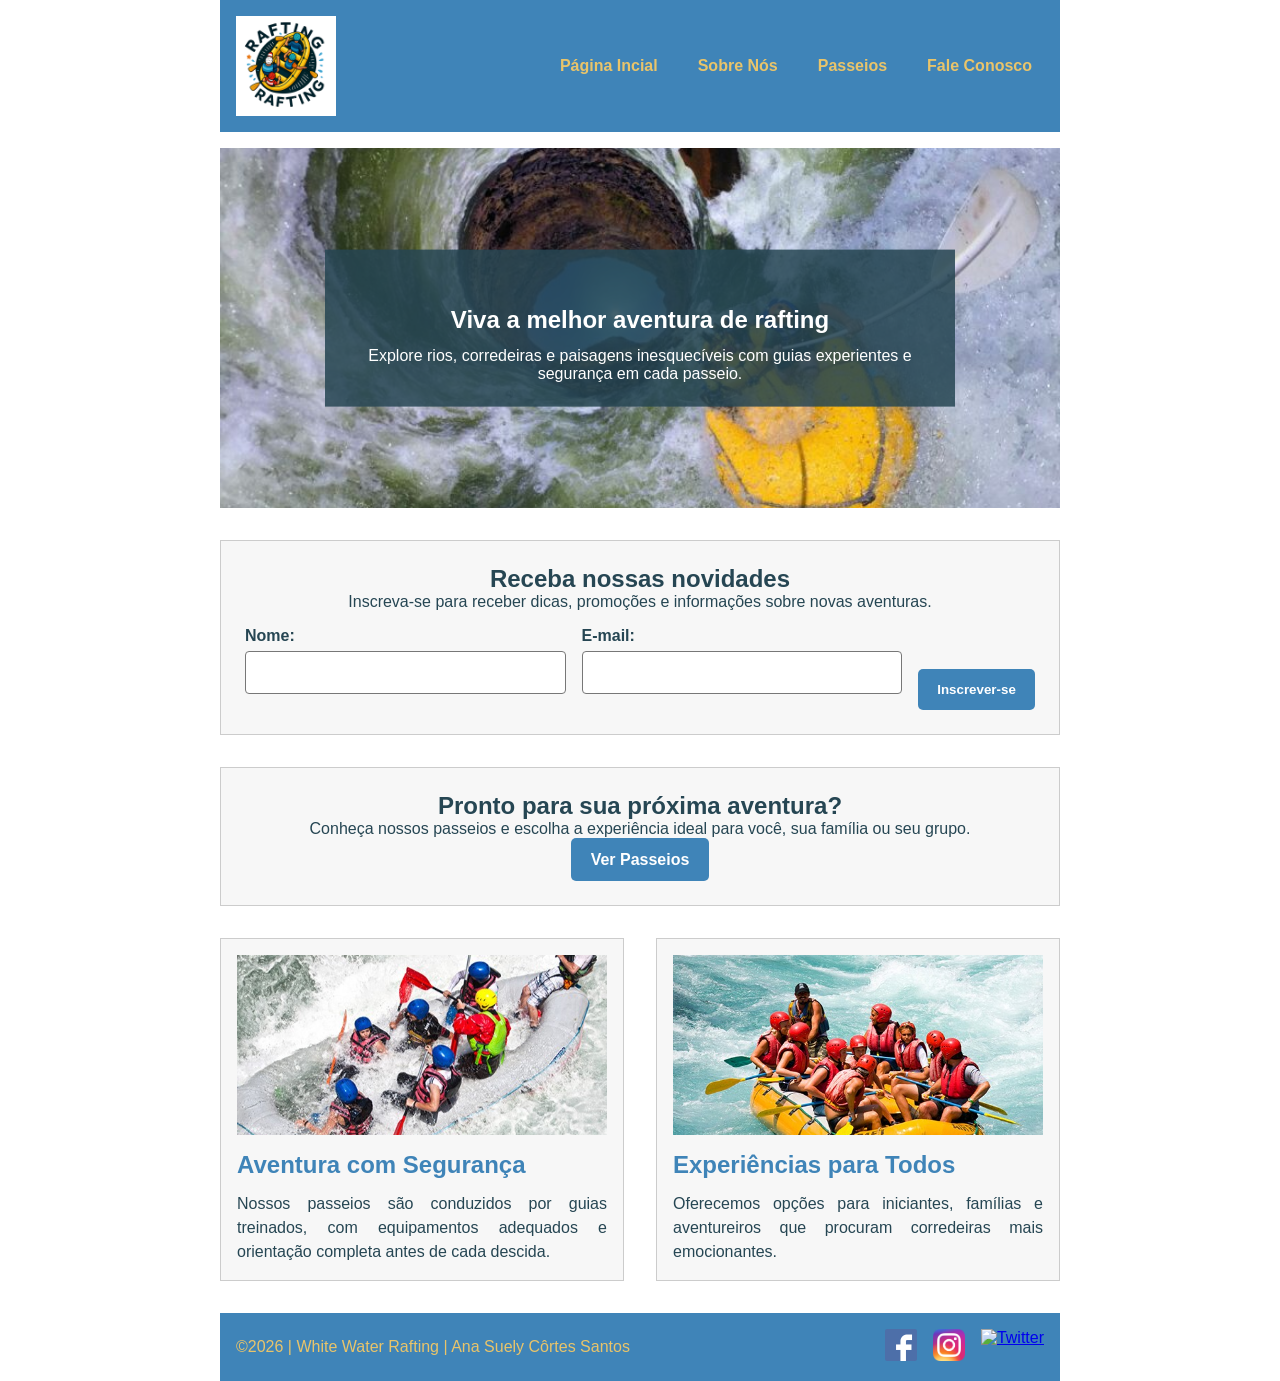
==== wwr/index.html @ 4c18b5f8 "Desenvolvimento das páginas index.html e passeios.html e alteração na página rafting.css" ====
<!DOCTYPE html>
<html lang="pt-BR">

<head>
    <meta charset="UTF-8">
    <meta name="viewport" content="width=device-width, initial-scale=1.0">
    <title>White Water Rafting | Página Inicial</title>
    <meta name="description"
        content="Página inicial da White Water Rafting com aventuras, passeios, newsletter e informações sobre rafting.">
    <meta name="author" content="Ana Suely Côrtes Santos">
    <link rel="stylesheet" href="estilos/rafting.css">
</head>

<body>
    <header>
        <img src="imagens/logo.png" alt="Logo White Water Rafting" class="logo">

        <nav>
            <a href="index.html">Página Incial</a>
            <a href="sobre.html">Sobre Nós</a>
            <a href="passeios.html">Passeios</a>
            <a href="contato.html">Fale Conosco</a>
        </nav>
    </header>

    <main>
        <section class="home-hero">
            <img src="imagens/hero.jpg" alt="Grupo praticando rafting em águas brancas">

            <div class="home-hero-texto">
                <h1>Viva a melhor aventura de rafting</h1>
                <p>Explore rios, corredeiras e paisagens inesquecíveis com guias experientes e segurança em cada
                    passeio.</p>
            </div>
        </section>

        <section class="newsletter">
            <h2>Receba nossas novidades</h2>
            <p>Inscreva-se para receber dicas, promoções e informações sobre novas aventuras.</p>

            <form class="newsletter-form">
                <div class="item-formulario">
                    <label for="nome-newsletter">Nome:</label>
                    <input type="text" id="nome-newsletter" name="nome-newsletter" required>
                </div>

                <div class="item-formulario">
                    <label for="email-newsletter">E-mail:</label>
                    <input type="email" id="email-newsletter" name="email-newsletter" required>
                </div>

                <button type="submit">Inscrever-se</button>
            </form>
        </section>

        <section class="chamada-passeios">
            <h2>Pronto para sua próxima aventura?</h2>
            <p>Conheça nossos passeios e escolha a experiência ideal para você, sua família ou seu grupo.</p>
            <a href="passeios.html" class="botao-acao">Ver Passeios</a>
        </section>

        <section class="home-grid">
            <div>
                <img src="imagens/rafting1.jpg" alt="Rafting em corredeira">
                <h2>Aventura com Segurança</h2>
                <p>
                    Nossos passeios são conduzidos por guias treinados, com equipamentos adequados
                    e orientação completa antes de cada descida.
                </p>
            </div>

            <div>
                <img src="imagens/rafting2.jpg" alt="Grupo em passeio de rafting">
                <h2>Experiências para Todos</h2>
                <p>
                    Oferecemos opções para iniciantes, famílias e aventureiros que procuram
                    corredeiras mais emocionantes.
                </p>
            </div>
        </section>
    </main>

    <footer>
        <p>©2026 | White Water Rafting | Ana Suely Côrtes Santos</p>

        <nav class="sociallinks">
            <a href="https://facebook.com" target="_blank">
                <img src="imagens/facebook.png" alt="Facebook">
            </a>

            <a href="https://instagram.com" target="_blank">
                <img src="imagens/instagram.png" alt="Instagram">
            </a>

            <a href="https://twitter.com" target="_blank">
                <img src="imagens/twitter.png" alt="Twitter">
            </a>
        </nav>
    </footer>
</body>

</html>
---- wwr/estilos/rafting.css ----
/* Reseta o CSS */
* {
    margin: 0;
    padding: 0;
    box-sizing: border-box;
}

:root {
/*    --cor-primaria: #055a05;*/    
    --cor-primaria:  #3f84b8;
    --cor-destaque1: #264653;
    --cor-destaque2: #e9c46a;
}

body {
    font-family: Arial, Helvetica, sans-serif;
    color: var(--cor-destaque1);
    background-color: #ffffff;
}

header,
main,
footer {
    width: 840px;
    margin: 0 auto;
}

header {
    display: grid;
    grid-template-columns: 120px 1fr;
    align-items: center;
    gap: 2rem;
    background-color: var(--cor-primaria);
    padding: 1rem;
}

.logo {
    width: 100px;
    height: auto;
    display: block;
}

header nav {
    display: flex;
    justify-content: flex-end;
    gap: 1rem;
}

header nav a {
    color: var(--cor-destaque2);
    text-decoration: none;
    font-weight: bold;
    padding: 8px 12px;
}

.hero {
    position: relative;
    margin-top: 1rem;
}

.hero > img {
    width: 100%;
    display: block;
}

.hero h1 {
    /*position: absolute;*/
    top: 20px;
    width: 100%;
    padding: 1rem;
    text-align: center;
    background-color: rgba(38, 70, 83, 0.85);
    color: white;
}

.hero article {
    /*position: absolute;*/
    bottom: 20px;
    left: 20px;
    right: 20px;
    background-color: rgba(255, 255, 255, 0.92);
    padding: 1rem;
}

.hero article img {
    float: right;
    width: 130px;
    margin-left: 1rem;
}

.hero article p,
.historia-conteudo p {
    text-align: justify;
    line-height: 1.5;
}

.historia,
.aventuras {
    padding: 2rem 0;
}

.historia h2,
.aventuras h2 {
    text-align: center;
    color: var(--cor-primaria);
    margin-bottom: 1.5rem;
}

.historia-conteudo {
    display: grid;
    grid-template-columns: 1fr 250px 1fr;
    align-items: center;
    gap: 2rem;
}

.historia-conteudo img {
    width: 100%;
}

.galeria-aventuras {
    display: grid;
    grid-template-columns: repeat(5, 1fr);
    gap: 1rem;
}

.galeria-aventuras figure {
    text-align: center;
}

.galeria-aventuras img {
    width: 100%;
    height: 120px;
    object-fit: cover;
}

figcaption {
    margin-top: 0.5rem;
    font-weight: bold;
    font-size: 0.85rem;
}

footer {
    display: grid;
    grid-template-columns: 1fr auto;
    align-items: center;
    background-color: var(--cor-primaria);
    color: var(--cor-destaque2);
    padding: 1rem;
}

.sociallinks {
    display: flex;
    gap: 1rem;
}

.sociallinks img {
    width: 32px;
    height: 32px;
}

/* Página Contato */

main h1 {
    color: var(--cor-primaria);
    margin: 2rem 0;
    text-align: center;
}

.contato-grid {
    display: grid;
    grid-template-columns: 1fr 1fr;
    gap: 2rem;
    margin-bottom: 2rem;
}

.informacoes-contato,
.formulario-contato {
    background-color: #f7f7f7;
    padding: 1.5rem;
    border: 1px solid #ccc;
    border-radius: 8px;
}

.informacoes-contato h2,
.formulario-contato h2,
.funcionarios h2 {
    color: var(--cor-primaria);
    margin-bottom: 1rem;
    text-align: center;
}

.informacoes-contato p {
    margin-bottom: 0.8rem;
    line-height: 1.5;
}

iframe {
    border: 0;
    margin-top: 1rem;
}

.item-formulario {
    display: grid;
    gap: 0.4rem;
    margin-bottom: 1rem;
}

.item-formulario label,
.formulario-contato legend {
    font-weight: bold;
}

.item-formulario input,
.item-formulario textarea {
    width: 100%;
    padding: 0.7rem;
    border: 1px solid #777;
    border-radius: 5px;
    font-size: 1rem;
}

.formulario-contato fieldset {
    border: 1px solid #bbb;
    padding: 1rem;
    margin-bottom: 1rem;
    border-radius: 5px;
}

.formulario-contato fieldset label {
    display: block;
    margin: 0.5rem 0;
}

.newsletter {
    display: block;
    margin-bottom: 1rem;
}

.formulario-contato button {
    background-color: var(--cor-primaria);
    color: white;
    border: none;
    padding: 0.8rem 1.3rem;
    border-radius: 5px;
    font-weight: bold;
    cursor: pointer;
}

.formulario-contato button:hover {
    background-color: #033d03;
}

.funcionarios {
    margin: 2rem 0;
}

.equipe-grid {
    display: grid;
    grid-template-columns: repeat(3, 1fr);
    gap: 1rem;
}

.equipe-grid figure {
    text-align: center;
}

.equipe-grid img {
    width: 100%;
    height: 180px;
    object-fit: cover;
    display: block;
    border-radius: 8px;
}

.equipe-grid figcaption {
    margin-top: 0.5rem;
    font-weight: bold;
}

/* Página Inicial */

.home-hero {
    position: relative;
    margin-top: 1rem;
}

.home-hero img {
    width: 100%;
    height: 360px;
    object-fit: cover;
    display: block;
}

.home-hero-texto {
    position: absolute;
    top: 50%;
    left: 50%;
    transform: translate(-50%, -50%);
    background-color: rgba(38, 70, 83, 0.85);
    color: white;
    padding: 1.5rem;
    text-align: center;
    width: 75%;
}

.home-hero-texto h1 {
    color: white;
    margin-bottom: 0.8rem;
}

.newsletter,
.chamada-passeios {
    background-color: #f7f7f7;
    border: 1px solid #ccc;
    padding: 1.5rem;
    margin: 2rem 0;
    text-align: center;
}

.newsletter-form {
    display: grid;
    grid-template-columns: 1fr 1fr auto;
    gap: 1rem;
    align-items: end;
    margin-top: 1rem;
}

.newsletter-form .item-formulario {
    display: grid;
    text-align: left;
    gap: 0.4rem;
}

.newsletter-form input {
    padding: 0.7rem;
    border: 1px solid #777;
    border-radius: 4px;
}

.newsletter-form button,
.botao-acao {
    background-color: var(--cor-primaria);
    color: white;
    padding: 0.8rem 1.2rem;
    text-decoration: none;
    border: none;
    border-radius: 5px;
    font-weight: bold;
    display: inline-block;
}

.newsletter-form button:hover,
.botao-acao:hover {
    background-color: #033d03;
}

.home-grid {
    display: grid;
    grid-template-columns: 1fr 1fr;
    gap: 2rem;
    margin: 2rem 0;
}

.home-grid div {
    background-color: #f7f7f7;
    padding: 1rem;
    border: 1px solid #ccc;
}

.home-grid img {
    width: 100%;
    height: 180px;
    object-fit: cover;
    display: block;
    margin-bottom: 1rem;
}

.home-grid h2 {
    color: var(--cor-primaria);
    margin-bottom: 0.8rem;
}

.home-grid p {
    text-align: justify;
    line-height: 1.5;
}

/* Página Passeios */

.passeios-hero {
    background-color: #f7f7f7;
    border: 1px solid #ccc;
    padding: 2rem;
    margin: 2rem 0;
    text-align: center;
}

.passeios-hero h1 {
    color: var(--cor-primaria);
    margin-bottom: 1rem;
}

.passeios-hero p {
    margin-bottom: 1rem;
}

.passeios-grid {
    display: grid;
    grid-template-columns: repeat(3, 1fr);
    gap: 2rem;
    margin: 2rem 0;
}

.passeio-card {
    background-color: #f7f7f7;
    border: 1px solid #ccc;
    padding: 1rem;
}

.passeio-card img {
    width: 100%;
    height: 160px;
    object-fit: cover;
    display: block;
    margin-bottom: 1rem;
}

.passeio-card h2 {
    color: var(--cor-primaria);
    margin-bottom: 0.8rem;
}

.passeio-card p {
    text-align: justify;
    line-height: 1.5;
}

.tabela-passeios {
    margin: 2rem 0;
}

.tabela-passeios h2 {
    color: var(--cor-primaria);
    margin-bottom: 1rem;
    text-align: center;
}

.tabela-passeios table {
    width: 100%;
    border-collapse: collapse;
}

.tabela-passeios th,
.tabela-passeios td {
    border: 1px solid #999;
    padding: 0.8rem;
    text-align: center;
}

.tabela-passeios thead {
    background-color: var(--cor-primaria);
    color: white;
}

.tabela-passeios tbody tr:nth-child(even) {
    background-color: #f2f2f2;
}
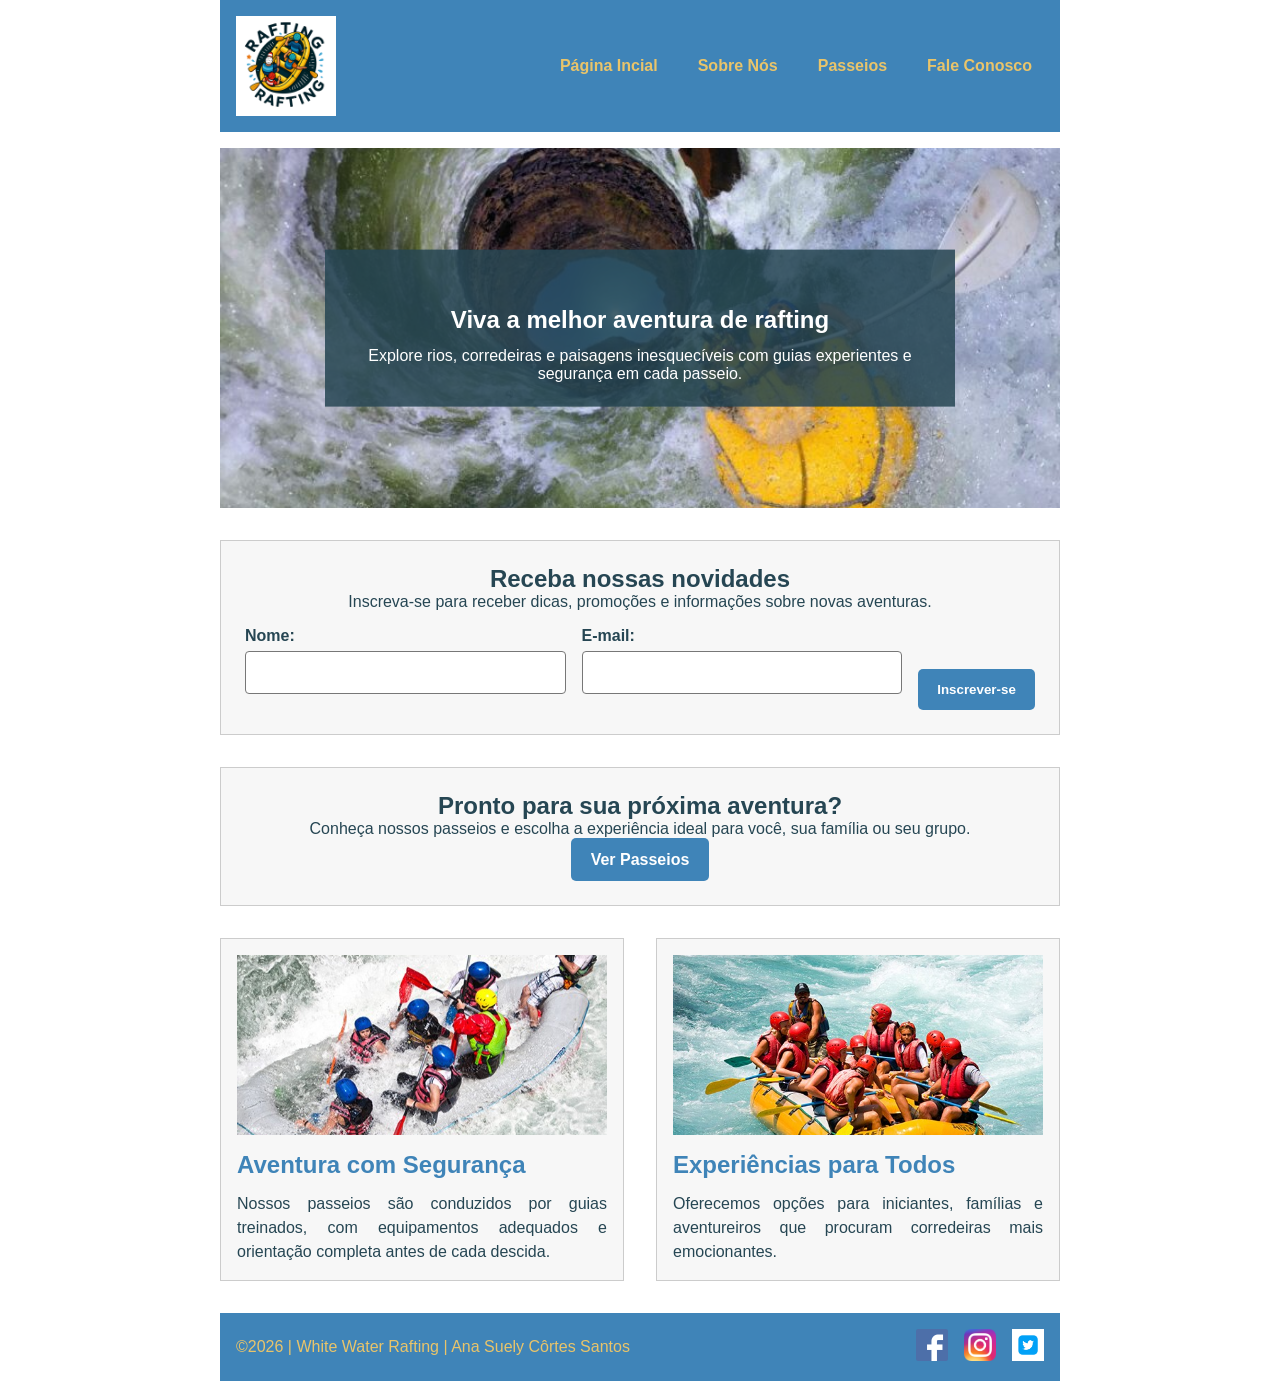
==== commit 90270e26: "Alterações nas páginas index.html, sobre.htmk, passeios.html para não conterem erros no console" ====
--- a/wwr/index.html
+++ b/wwr/index.html
@@ -41,12 +41,12 @@
             <form class="newsletter-form">
                 <div class="item-formulario">
                     <label for="nome-newsletter">Nome:</label>
-                    <input type="text" id="nome-newsletter" name="nome-newsletter" required>
+                    <input type="text" id="nome-newsletter" name="nome-newsletter" autocomplete="name" required>
                 </div>
 
                 <div class="item-formulario">
                     <label for="email-newsletter">E-mail:</label>
-                    <input type="email" id="email-newsletter" name="email-newsletter" required>
+                    <input type="email" id="email-newsletter" name="email-newsletter" autocomplete="email" required>
                 </div>
 
                 <button type="submit">Inscrever-se</button>
@@ -93,7 +93,7 @@
             </a>
 
             <a href="https://twitter.com" target="_blank">
-                <img src="imagens/twitter.png" alt="Twitter">
+                <img src="imagens/twitter.jpg" alt="Twitter">
             </a>
         </nav>
     </footer>
